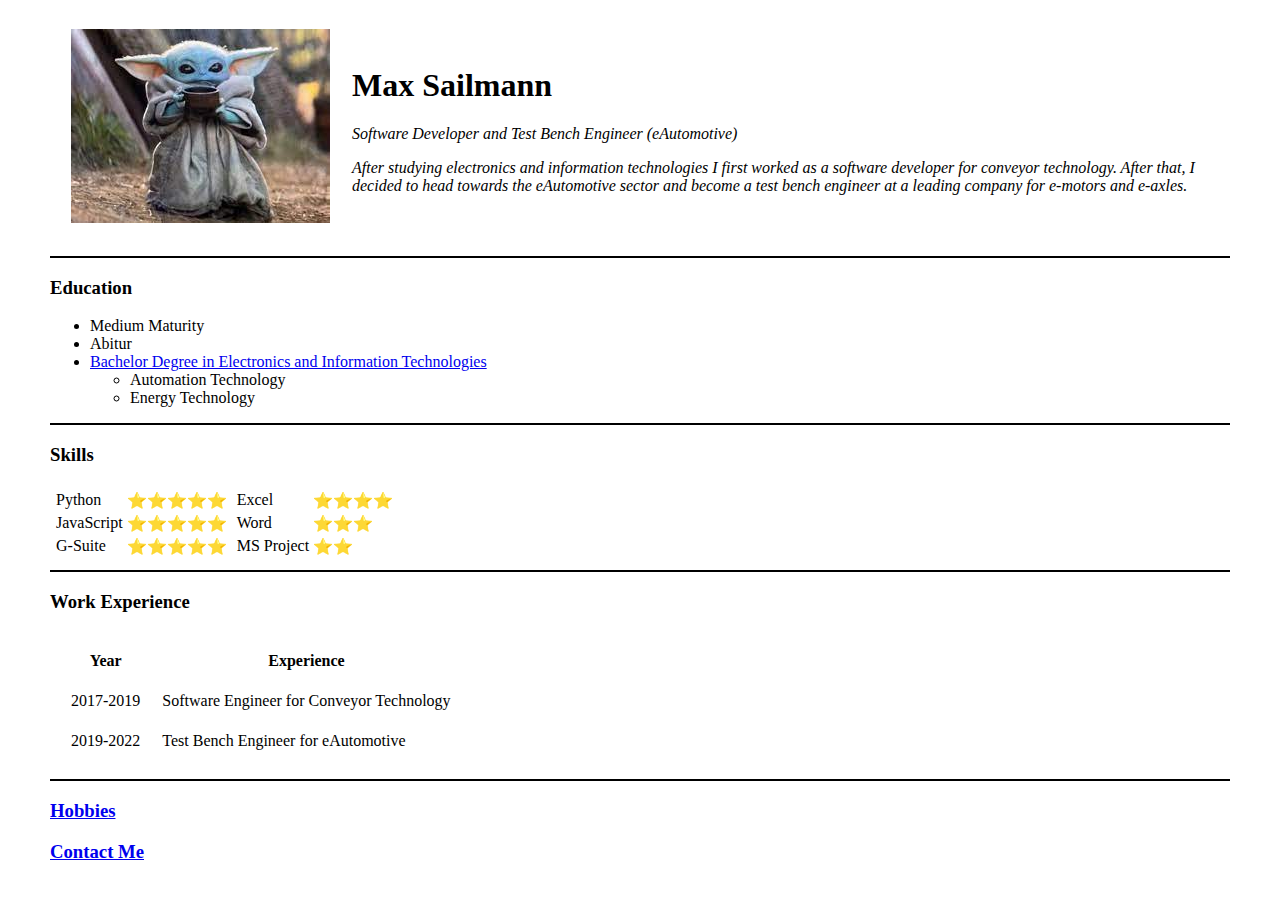
==== index.html @ e5757740 "Add public cv testing" ====
<!DOCTYPE html>
<html lang="en">

<head>
    <meta charset="UTF-8">
    <title>👻 Max Sailmann</title>
</head>

<body leftmargin="50" rightmargin="50">
<table cellspacing="20">
    <tr>
        <td>
            <img src="./joda.jpg" alt="Baby Joda">
        </td>
        <td>
            <h1>Max Sailmann</h1>
            <p><em>Software Developer and Test Bench Engineer (eAutomotive)</em></p>
            <p>
                <em>After studying electronics and information technologies I first worked as a software developer
                    for conveyor technology. After that, I decided to head towards the eAutomotive sector and become
                    a test bench engineer at a leading company for e-motors and e-axles.</em>
            </p>

        </td>
    </tr>
</table>


<hr size="2" noshade color="black">
<h3>Education</h3>
<ul>
    <li>Medium Maturity</li>
    <li>Abitur</li>
    <li><a href="https://www.th-nuernberg.de/" target="_blank">
        Bachelor Degree in Electronics and Information Technologies</a>
        <ul>
            <li>Automation Technology</li>
            <li>Energy Technology</li>
        </ul>
    </li>
</ul>
<hr size="2" noshade color="black">
<h3>Skills</h3>
<table>
    <tr>
        <td>
            <table>
                <tr>
                    <td>
                        Python
                    </td>
                    <td>
                        ⭐⭐⭐⭐⭐
                    </td>
                </tr>
                <tr>
                    <td>
                        JavaScript
                    </td>
                    <td>
                        ⭐⭐⭐⭐⭐
                    </td>
                </tr>
                <tr>
                    <td>
                        G-Suite
                    </td>
                    <td>
                        ⭐⭐⭐⭐⭐
                    </td>
                </tr>

            </table>
        </td>
        <td>
            <table>
                <tr>
                    <td>
                        Excel
                    </td>
                    <td>
                        ⭐⭐⭐⭐
                    </td>
                </tr>
                <tr>
                    <td>
                        Word
                    </td>
                    <td>
                        ⭐⭐⭐
                    </td>
                </tr>
                <tr>
                    <td>
                        MS Project
                    </td>
                    <td>
                        ⭐⭐
                    </td>
                </tr>

            </table>
        </td>
    </tr>
</table>
<hr size="2" noshade color="black">
<h3>Work Experience</h3>
<table cellspacing="20">
    <thead>
    <tr>
        <th>Year</th>
        <th>Experience</th>
    </tr>
    </thead>
    <tbody>
    <tr>
        <td>2017-2019</td>
        <td>Software Engineer for Conveyor Technology</td>
    </tr>
    <tr>
        <td>2019-2022</td>
        <td>Test Bench Engineer for eAutomotive</td>
    </tr>
    </tbody>
    <tfoot>
    </tfoot>
</table>

<hr size="2" noshade color="black">
<h3><a href="./hobbies.html">Hobbies</a></h3>
<h3><a href="./contact-me.html">Contact Me</a></h3>
</body>
</html>
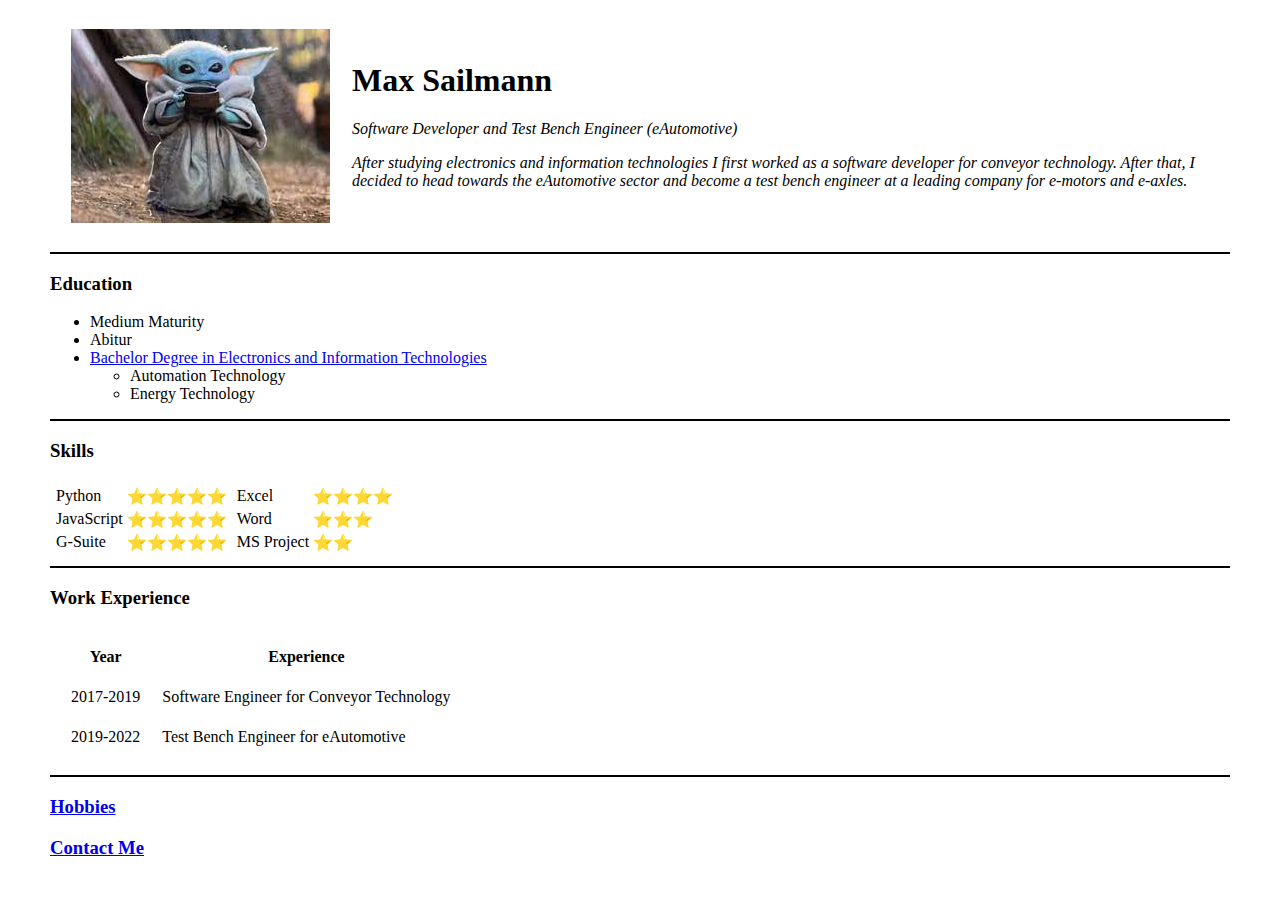
==== commit 393058bd: "Removed DocType" ====
--- a/index.html
+++ b/index.html
@@ -1,4 +1,3 @@
-<!DOCTYPE html>
 <html lang="en">
 
 <head>
@@ -130,4 +129,4 @@
 <h3><a href="./hobbies.html">Hobbies</a></h3>
 <h3><a href="./contact-me.html">Contact Me</a></h3>
 </body>
-</html>+</html>
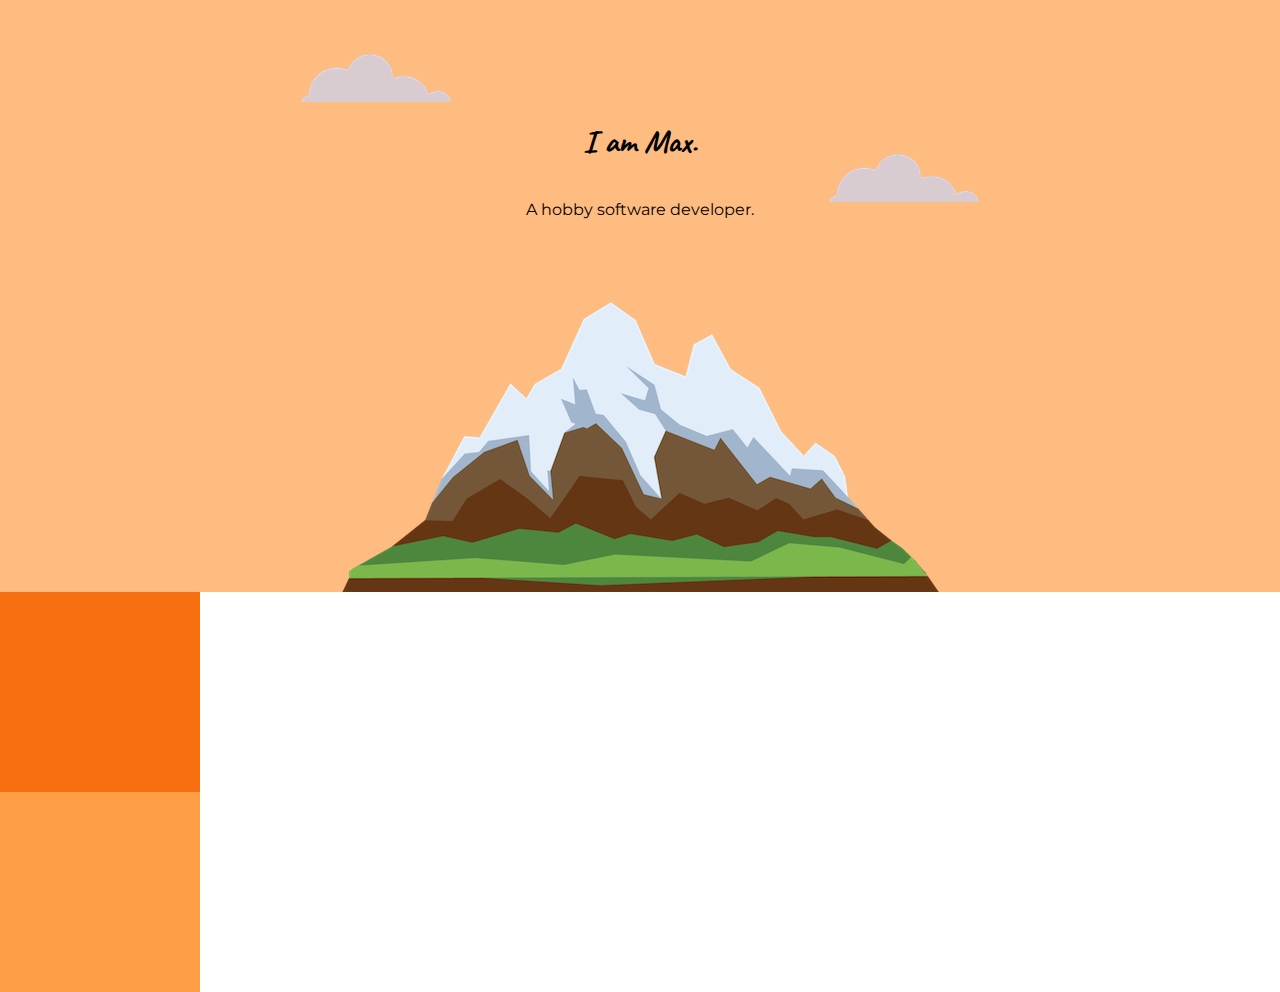
==== commit ea6ebab1: "Personal Site 2.0" ====
--- a/index.html
+++ b/index.html
@@ -1,132 +1,30 @@
+<!DOCTYPE html>
 <html lang="en">
-
 <head>
     <meta charset="UTF-8">
-    <title>👻 Max Sailmann</title>
-</head>
+    <title>Max Sailmann</title>
+    <link rel="stylesheet" type="text/css" href="css/styles.css">
+    <link rel="shortcut icon" type="image/x-icon" href="Images/Icon/favicon.ico" />
+    <link rel="preconnect" href="https://fonts.googleapis.com">
+    <link rel="preconnect" href="https://fonts.gstatic.com" crossorigin>
+    <link href="https://fonts.googleapis.com/css2?family=Caveat&family=Montserrat&family=Raleway&display=swap" rel="stylesheet">
+    </head>
+<body>
 
-<body leftmargin="50" rightmargin="50">
-<table cellspacing="20">
-    <tr>
-        <td>
-            <img src="./joda.jpg" alt="Baby Joda">
-        </td>
-        <td>
-            <h1>Max Sailmann</h1>
-            <p><em>Software Developer and Test Bench Engineer (eAutomotive)</em></p>
-            <p>
-                <em>After studying electronics and information technologies I first worked as a software developer
-                    for conveyor technology. After that, I decided to head towards the eAutomotive sector and become
-                    a test bench engineer at a leading company for e-motors and e-axles.</em>
-            </p>
+<div class="top-div">
+    <img class="top-cloud" src="Images/cloud.png" alt="cloud">
+    <h1 class="title">I am Max.</h1>
+    <img class="bottom-cloud" src="Images/cloud.png" alt="cloud">
+    <p>A hobby software developer.</p>
+    <img class="mountain" src="Images/mountain.png" alt="mountain">
+</div>
+<div class="middle-div">
 
-        </td>
-    </tr>
-</table>
+</div>
+<div class="bottom-div">
+
+</div>
 
 
-<hr size="2" noshade color="black">
-<h3>Education</h3>
-<ul>
-    <li>Medium Maturity</li>
-    <li>Abitur</li>
-    <li><a href="https://www.th-nuernberg.de/" target="_blank">
-        Bachelor Degree in Electronics and Information Technologies</a>
-        <ul>
-            <li>Automation Technology</li>
-            <li>Energy Technology</li>
-        </ul>
-    </li>
-</ul>
-<hr size="2" noshade color="black">
-<h3>Skills</h3>
-<table>
-    <tr>
-        <td>
-            <table>
-                <tr>
-                    <td>
-                        Python
-                    </td>
-                    <td>
-                        ⭐⭐⭐⭐⭐
-                    </td>
-                </tr>
-                <tr>
-                    <td>
-                        JavaScript
-                    </td>
-                    <td>
-                        ⭐⭐⭐⭐⭐
-                    </td>
-                </tr>
-                <tr>
-                    <td>
-                        G-Suite
-                    </td>
-                    <td>
-                        ⭐⭐⭐⭐⭐
-                    </td>
-                </tr>
-
-            </table>
-        </td>
-        <td>
-            <table>
-                <tr>
-                    <td>
-                        Excel
-                    </td>
-                    <td>
-                        ⭐⭐⭐⭐
-                    </td>
-                </tr>
-                <tr>
-                    <td>
-                        Word
-                    </td>
-                    <td>
-                        ⭐⭐⭐
-                    </td>
-                </tr>
-                <tr>
-                    <td>
-                        MS Project
-                    </td>
-                    <td>
-                        ⭐⭐
-                    </td>
-                </tr>
-
-            </table>
-        </td>
-    </tr>
-</table>
-<hr size="2" noshade color="black">
-<h3>Work Experience</h3>
-<table cellspacing="20">
-    <thead>
-    <tr>
-        <th>Year</th>
-        <th>Experience</th>
-    </tr>
-    </thead>
-    <tbody>
-    <tr>
-        <td>2017-2019</td>
-        <td>Software Engineer for Conveyor Technology</td>
-    </tr>
-    <tr>
-        <td>2019-2022</td>
-        <td>Test Bench Engineer for eAutomotive</td>
-    </tr>
-    </tbody>
-    <tfoot>
-    </tfoot>
-</table>
-
-<hr size="2" noshade color="black">
-<h3><a href="./hobbies.html">Hobbies</a></h3>
-<h3><a href="./contact-me.html">Contact Me</a></h3>
 </body>
-</html>
+</html>--- a/css/styles.css
+++ b/css/styles.css
@@ -0,0 +1,63 @@
+/* Colores
+F76E11 Orange
+FF9F45 Yellow-Orange
+FFBC80 Yellow
+FC4F4F Red
+*/
+
+body {
+    margin: 0;
+    font-family: cursive;
+    font-family: 'Montserrat', sans-serif;
+}
+
+h2 {
+    font-family: 'Raleway', sans-serif;
+}
+
+h3 {
+    font-family: 'Raleway', sans-serif;
+}
+
+.top-div {
+    background-color: #FFBC80;
+    text-align: center;
+    padding-top: 100px;
+    position: relative;
+}
+
+.title {
+    display: inline-block;
+    font-family: 'Caveat', cursive;
+}
+
+.top-cloud {
+    bottom: 50px;
+    display: inline-block;
+    position: relative;
+    right: 10%;
+}
+
+.bottom-cloud {
+    display: inline-block;
+    left: 10%;
+    position: relative;
+    top: 50px;
+}
+
+.mountain {
+    display: block;
+    margin: 0 auto;
+}
+
+.middle-div {
+    background-color: #F76E11;
+    height: 200px;
+    width: 200px;
+}
+
+.bottom-div {
+    background-color: #FF9F45;
+    height: 200px;
+    width: 200px;
+}
